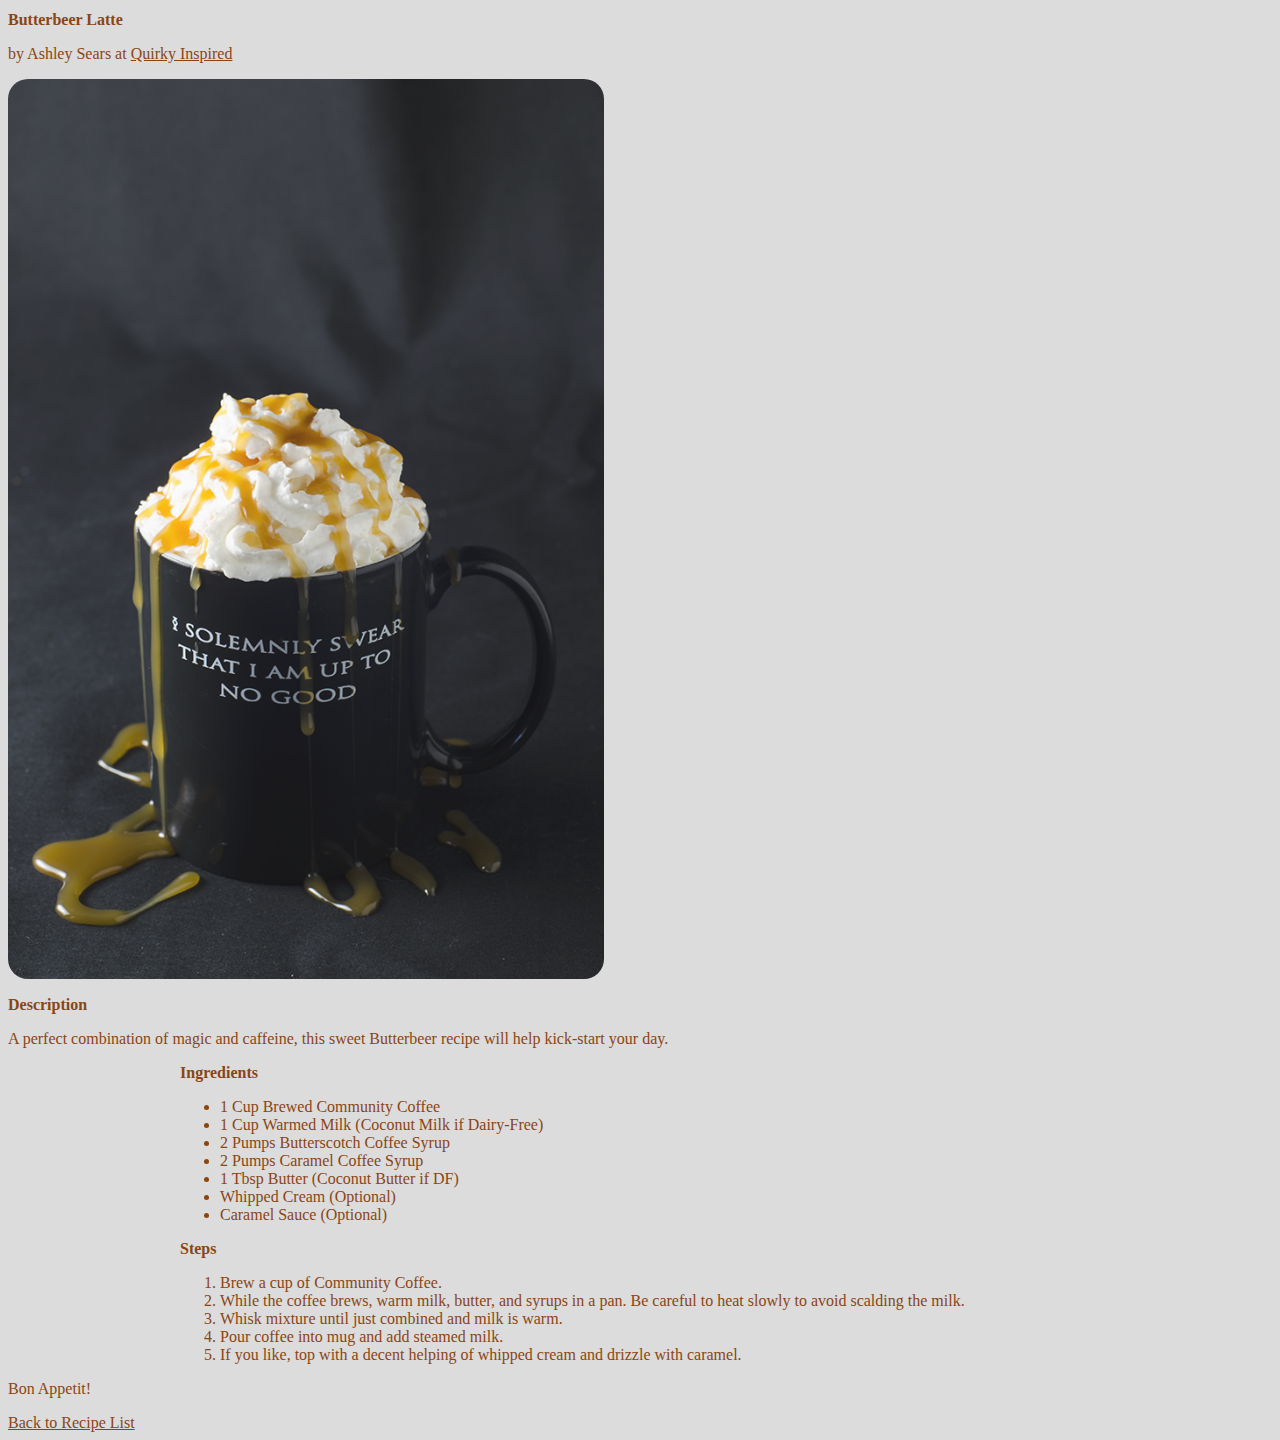
==== recipes/butterbeer-latte.html @ 449b4c3a "Change layout of html to use semantic tags and alter css to match" ====
<!DOCTYPE html>
<html lang="en">
<head>
  <meta charset="UTF-8">
  <link rel="stylesheet" href="../styles.css">
  <title>Butterbeer Latte</title>
</head>
<body>
  <h1>Butterbeer Latte</h1>
  <p>by Ashley Sears at <a href="https://quirkyinspired.com/butterbeer-latte-recipe/">Quirky Inspired</a></p>
  <img src="../images/butterbeerlatterecipe.png">
  <h2>Description</h2>
  <p class="description">A perfect combination of magic and caffeine, this sweet Butterbeer recipe will help kick-start your day.</p>
  <div class="container">
    <h2>Ingredients</h2>
    <ul>
      <li>1 Cup Brewed Community Coffee</li>
      <li>1 Cup Warmed Milk (Coconut Milk if Dairy-Free)</li>
      <li>2 Pumps Butterscotch Coffee Syrup</li>
      <li>2 Pumps Caramel Coffee Syrup</li>
      <li>1 Tbsp Butter (Coconut Butter if DF)</li>
      <li>Whipped Cream (Optional)</li>
      <li>Caramel Sauce (Optional)</li>
    </ul>
    <h2>Steps</h2>
    <ol>
      <li>Brew a cup of Community Coffee.</li>
      <li>While the coffee brews, warm milk, butter, and syrups in a pan. Be careful to heat slowly to avoid scalding the milk.</li>
      <li>Whisk mixture until just combined and milk is warm.</li>
      <li>Pour coffee into mug and add steamed milk.</li>
      <li>If you like, top with a decent helping of whipped cream and drizzle with caramel.</li>
    </ol>
  </div>
  <p>Bon Appetit!</p>
  <a href="../index.html">Back to Recipe List</a>
</body>
</html>
---- styles.css ----
/* General Styles */
* {
  background-color:gainsboro;
  color:saddlebrown;
  font-family: Baskerville, 'Baskerville Old Face', Garamond, 'Times New Roman', serif;
  font-size: 100%;
  box-sizing: border-box;
  /*line-height: 150%;*/
  /*margin-top: 0;*/
  /*margin-bottom: 10px;*/
}

.container {
  width: 960px;
  margin: 0 auto;
  padding-left: 20px;
  padding-right: 20px;
}


img {
  border-radius: 20px;
  opacity: 90%;
}

footer {
  font-size: 0.7em;
}

/*
body {
  text-align: center;
  width: 100%;
  margin-top: 50px;
  margin-left: auto;
  margin-right: auto;
}



h1 {
  font-size: 3em;
}

h2 {
  font-size: 2em;
  margin-bottom: 0;
}


p,
li {
  font-size: 1.25em;
}

ul,
ol {
  display: inline-block;
  text-align: left;
}

.container {
  width: 600px;
  margin-left: auto;
  margin-right: auto;
}
*/

/* Main Menu Styles */
/*
.menu {
  list-style-type: none;
}

.menu img {
  width: 150px;
  height: 200px;
  object-fit:cover;
}

.menu li {
  display:inline-block;
  vertical-align: text-top;
  width: 155px;
  padding: 15px;
}
*/
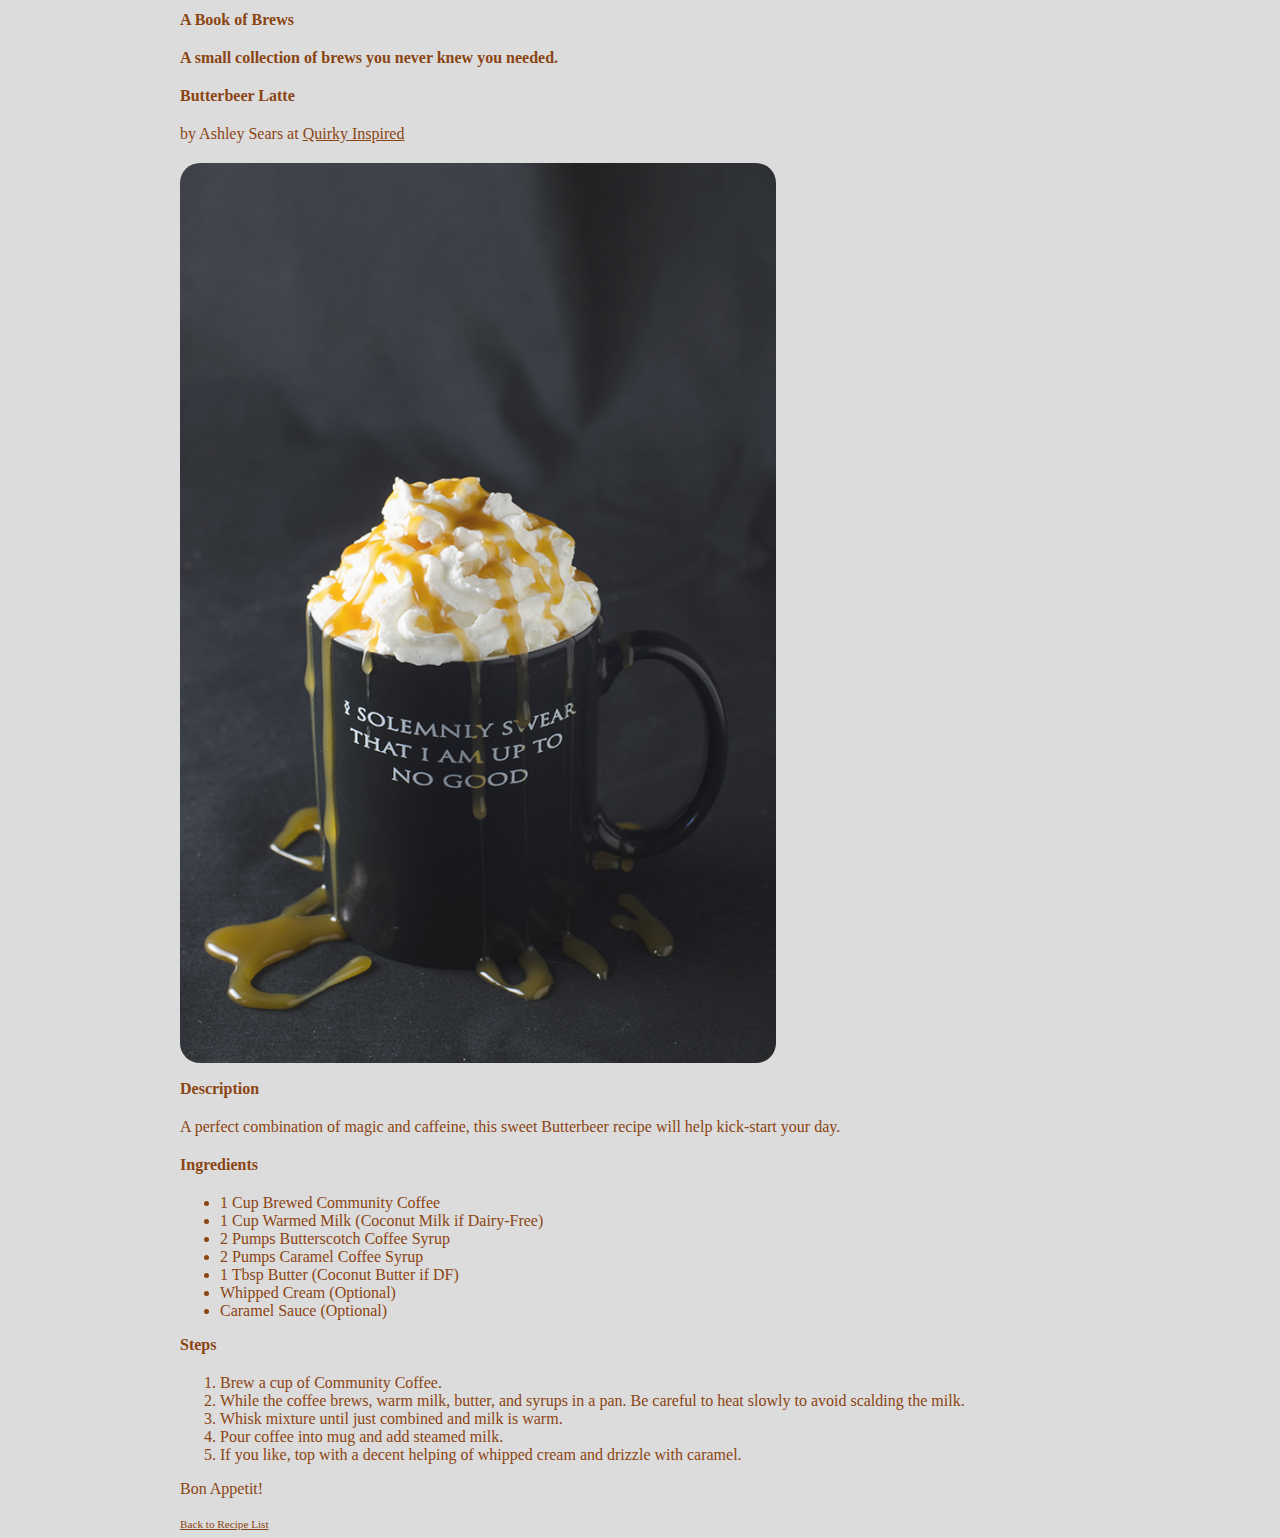
==== commit f0f3d980: "Add more structure to html to help with layout. Add header across all pages." ====
--- a/recipes/butterbeer-latte.html
+++ b/recipes/butterbeer-latte.html
@@ -6,32 +6,54 @@
   <title>Butterbeer Latte</title>
 </head>
 <body>
-  <h1>Butterbeer Latte</h1>
-  <p>by Ashley Sears at <a href="https://quirkyinspired.com/butterbeer-latte-recipe/">Quirky Inspired</a></p>
-  <img src="../images/butterbeerlatterecipe.png">
-  <h2>Description</h2>
-  <p class="description">A perfect combination of magic and caffeine, this sweet Butterbeer recipe will help kick-start your day.</p>
+  <header class="container">
+    <h1>A Book of Brews</h1>
+    <h3>A small collection of brews you never knew you needed.</h3>
+  </header>
+  
   <div class="container">
-    <h2>Ingredients</h2>
-    <ul>
-      <li>1 Cup Brewed Community Coffee</li>
-      <li>1 Cup Warmed Milk (Coconut Milk if Dairy-Free)</li>
-      <li>2 Pumps Butterscotch Coffee Syrup</li>
-      <li>2 Pumps Caramel Coffee Syrup</li>
-      <li>1 Tbsp Butter (Coconut Butter if DF)</li>
-      <li>Whipped Cream (Optional)</li>
-      <li>Caramel Sauce (Optional)</li>
-    </ul>
-    <h2>Steps</h2>
-    <ol>
-      <li>Brew a cup of Community Coffee.</li>
-      <li>While the coffee brews, warm milk, butter, and syrups in a pan. Be careful to heat slowly to avoid scalding the milk.</li>
-      <li>Whisk mixture until just combined and milk is warm.</li>
-      <li>Pour coffee into mug and add steamed milk.</li>
-      <li>If you like, top with a decent helping of whipped cream and drizzle with caramel.</li>
-    </ol>
+    <h1>Butterbeer Latte</h1>
+    <p>by Ashley Sears at <a href="https://quirkyinspired.com/butterbeer-latte-recipe/">Quirky Inspired</a></p>
   </div>
-  <p>Bon Appetit!</p>
-  <a href="../index.html">Back to Recipe List</a>
+  
+  <div class="container">
+    <img src="../images/butterbeerlatterecipe.png">
+    
+    <div>
+      <section>
+        <h2>Description</h2>
+        <p>A perfect combination of magic and caffeine, this sweet Butterbeer recipe will help kick-start your day.</p>
+      </section>
+
+      <section>
+        <h2>Ingredients</h2>
+        <ul>
+          <li>1 Cup Brewed Community Coffee</li>
+          <li>1 Cup Warmed Milk (Coconut Milk if Dairy-Free)</li>
+          <li>2 Pumps Butterscotch Coffee Syrup</li>
+          <li>2 Pumps Caramel Coffee Syrup</li>
+          <li>1 Tbsp Butter (Coconut Butter if DF)</li>
+          <li>Whipped Cream (Optional)</li>
+          <li>Caramel Sauce (Optional)</li>
+        </ul>
+      </section>
+
+      <section>
+        <h2>Steps</h2>
+        <ol>
+          <li>Brew a cup of Community Coffee.</li>
+          <li>While the coffee brews, warm milk, butter, and syrups in a pan. Be careful to heat slowly to avoid scalding the milk.</li>
+          <li>Whisk mixture until just combined and milk is warm.</li>
+          <li>Pour coffee into mug and add steamed milk.</li>
+          <li>If you like, top with a decent helping of whipped cream and drizzle with caramel.</li>
+        </ol>
+        <p>Bon Appetit!</p>
+      </section>
+    </div>
+  </div>
+
+  <footer class="container">
+    <a href="../index.html">Back to Recipe List</a>
+  </footer>
 </body>
 </html>--- a/styles.css
+++ b/styles.css
@@ -1,13 +1,7 @@
-/* General Styles */
+/* General Layout*/
 * {
+  box-sizing: border-box;
   background-color:gainsboro;
-  color:saddlebrown;
-  font-family: Baskerville, 'Baskerville Old Face', Garamond, 'Times New Roman', serif;
-  font-size: 100%;
-  box-sizing: border-box;
-  /*line-height: 150%;*/
-  /*margin-top: 0;*/
-  /*margin-bottom: 10px;*/
 }
 
 .container {
@@ -17,15 +11,45 @@
   padding-right: 20px;
 }
 
-
 img {
   border-radius: 20px;
   opacity: 90%;
 }
 
+/* Typography */
+
+* {
+  font-family: Baskerville, 'Baskerville Old Face', Garamond, 'Times New Roman', serif;
+  font-size: 100%;
+  color:saddlebrown;
+  /*line-height: 150%;*/
+}
+
+h1,
+h2,
+h3,
+h5,
+p {
+  margin-bottom: 20px;
+}
+
 footer {
   font-size: 0.7em;
 }
+
+
+/* Main Menu */
+
+.welcome {
+  padding: 20px 80px 50px;
+}
+
+/* Recipe Pages */
+
+
+
+
+
 
 /*
 body {
@@ -59,11 +83,6 @@
   text-align: left;
 }
 
-.container {
-  width: 600px;
-  margin-left: auto;
-  margin-right: auto;
-}
 */
 
 /* Main Menu Styles */
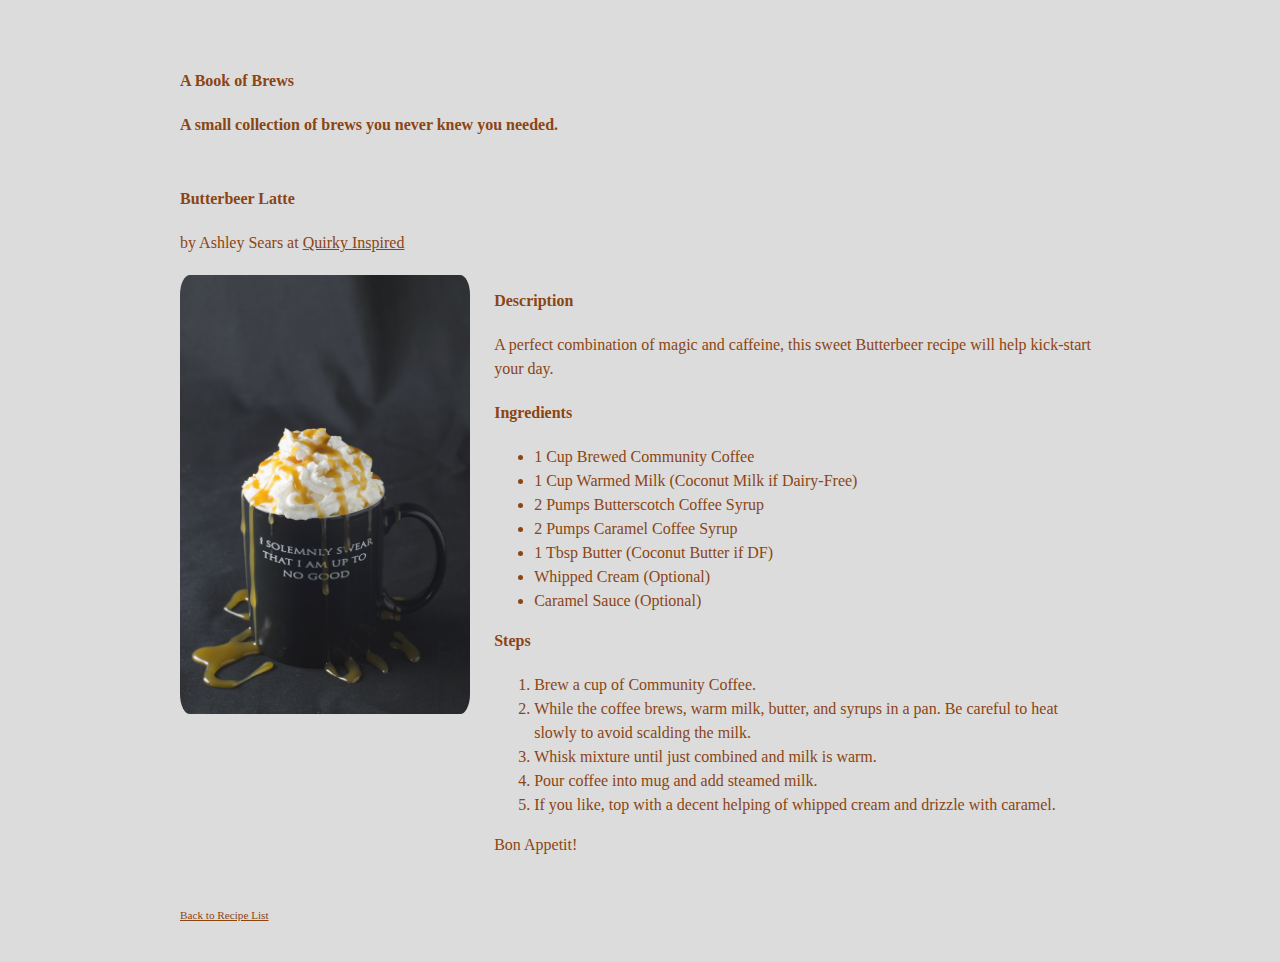
==== commit be44d043: "Create reusable layout for recipes" ====
--- a/recipes/butterbeer-latte.html
+++ b/recipes/butterbeer-latte.html
@@ -16,10 +16,9 @@
     <p>by Ashley Sears at <a href="https://quirkyinspired.com/butterbeer-latte-recipe/">Quirky Inspired</a></p>
   </div>
   
-  <div class="container">
-    <img src="../images/butterbeerlatterecipe.png">
-    
-    <div>
+  <div class="col-container">
+    <img class="col-1" src="../images/butterbeerlatterecipe.png">
+    <div class="col-2">
       <section>
         <h2>Description</h2>
         <p>A perfect combination of magic and caffeine, this sweet Butterbeer recipe will help kick-start your day.</p>
--- a/styles.css
+++ b/styles.css
@@ -4,9 +4,13 @@
   background-color:gainsboro;
 }
 
-.container {
+.container,
+.col-container {
   width: 960px;
   margin: 0 auto;
+}
+
+.container {
   padding-left: 20px;
   padding-right: 20px;
 }
@@ -22,7 +26,7 @@
   font-family: Baskerville, 'Baskerville Old Face', Garamond, 'Times New Roman', serif;
   font-size: 100%;
   color:saddlebrown;
-  /*line-height: 150%;*/
+  line-height: 150%;
 }
 
 h1,
@@ -37,6 +41,17 @@
   font-size: 0.7em;
 }
 
+/* Header */
+
+header {
+  padding: 50px 0 20px;
+}
+
+/* Footer */
+
+footer {
+  padding: 30px 0;
+}
 
 /* Main Menu */
 
@@ -44,63 +59,39 @@
   padding: 20px 80px 50px;
 }
 
+.menu-thumb {
+  width: 100%;
+  height: 450px;
+  object-fit:cover;
+}
+
 /* Recipe Pages */
+.col-1 {
+  width: 33%;
+}
 
+.col-2 {
+  width: 66%;
+}
 
+.col-1,
+.col-2 {
+  display: inline-block;
+  vertical-align: top;
+}
 
-
-
+.col-container,
+.col-1,
+.col-2 {
+  padding-left: 10px;
+  padding-right: 10px;
+}
 
 /*
-body {
-  text-align: center;
-  width: 100%;
-  margin-top: 50px;
-  margin-left: auto;
-  margin-right: auto;
-}
-
-
-
-h1 {
-  font-size: 3em;
-}
-
-h2 {
-  font-size: 2em;
-  margin-bottom: 0;
-}
-
-
-p,
-li {
-  font-size: 1.25em;
-}
-
-ul,
-ol {
-  display: inline-block;
-  text-align: left;
-}
-
-*/
-
-/* Main Menu Styles */
-/*
-.menu {
-  list-style-type: none;
-}
-
 .menu img {
   width: 150px;
   height: 200px;
-  object-fit:cover;
+  
 }
 
-.menu li {
-  display:inline-block;
-  vertical-align: text-top;
-  width: 155px;
-  padding: 15px;
-}
 */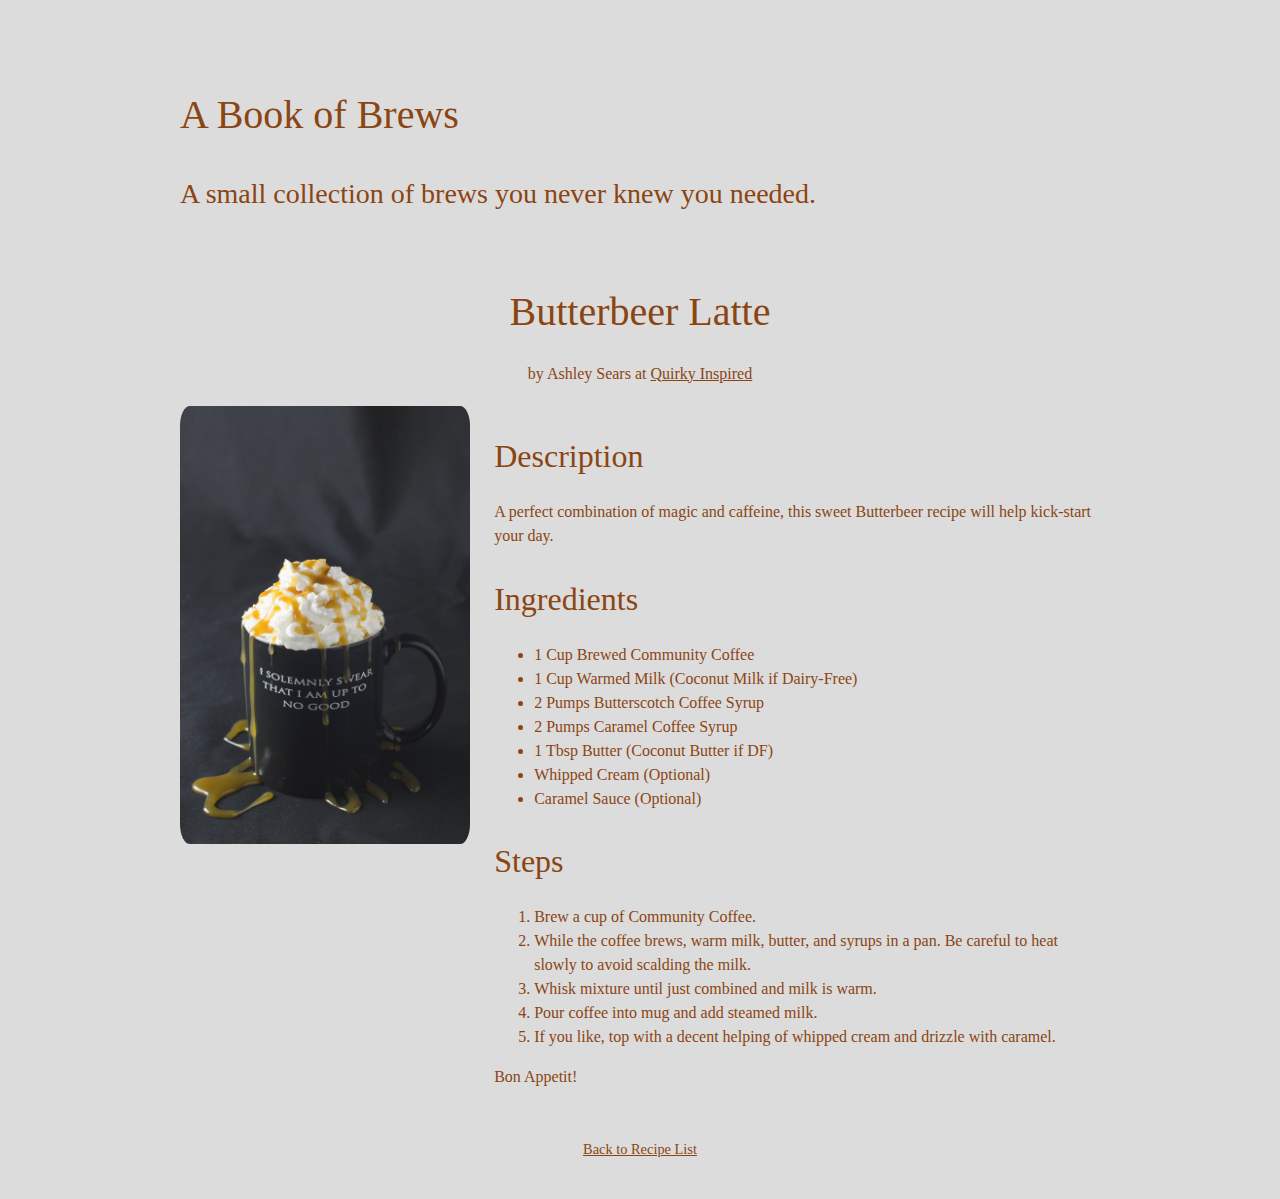
==== commit 862d1e7a: "Set typography" ====
--- a/recipes/butterbeer-latte.html
+++ b/recipes/butterbeer-latte.html
@@ -11,7 +11,7 @@
     <h3>A small collection of brews you never knew you needed.</h3>
   </header>
   
-  <div class="container">
+  <div class="title container">
     <h1>Butterbeer Latte</h1>
     <p>by Ashley Sears at <a href="https://quirkyinspired.com/butterbeer-latte-recipe/">Quirky Inspired</a></p>
   </div>
--- a/styles.css
+++ b/styles.css
@@ -26,7 +26,14 @@
   font-family: Baskerville, 'Baskerville Old Face', Garamond, 'Times New Roman', serif;
   font-size: 100%;
   color:saddlebrown;
+  font-weight: 400;
   line-height: 150%;
+}
+
+.title,
+.welcome,
+footer {
+  text-align: center;
 }
 
 h1,
@@ -37,8 +44,24 @@
   margin-bottom: 20px;
 }
 
+h1 {
+  font-size: 2.5em;
+}
+
+h2 {
+  font-size: 2em;
+}
+
+h3 {
+  font-size: 1.75em;
+}
+
+h5 {
+  font-size: 1.25em;
+}
+
 footer {
-  font-size: 0.7em;
+  font-size: 0.9em;
 }
 
 /* Header */
@@ -85,13 +108,4 @@
 .col-2 {
   padding-left: 10px;
   padding-right: 10px;
-}
-
-/*
-.menu img {
-  width: 150px;
-  height: 200px;
-  
-}
-
-*/+}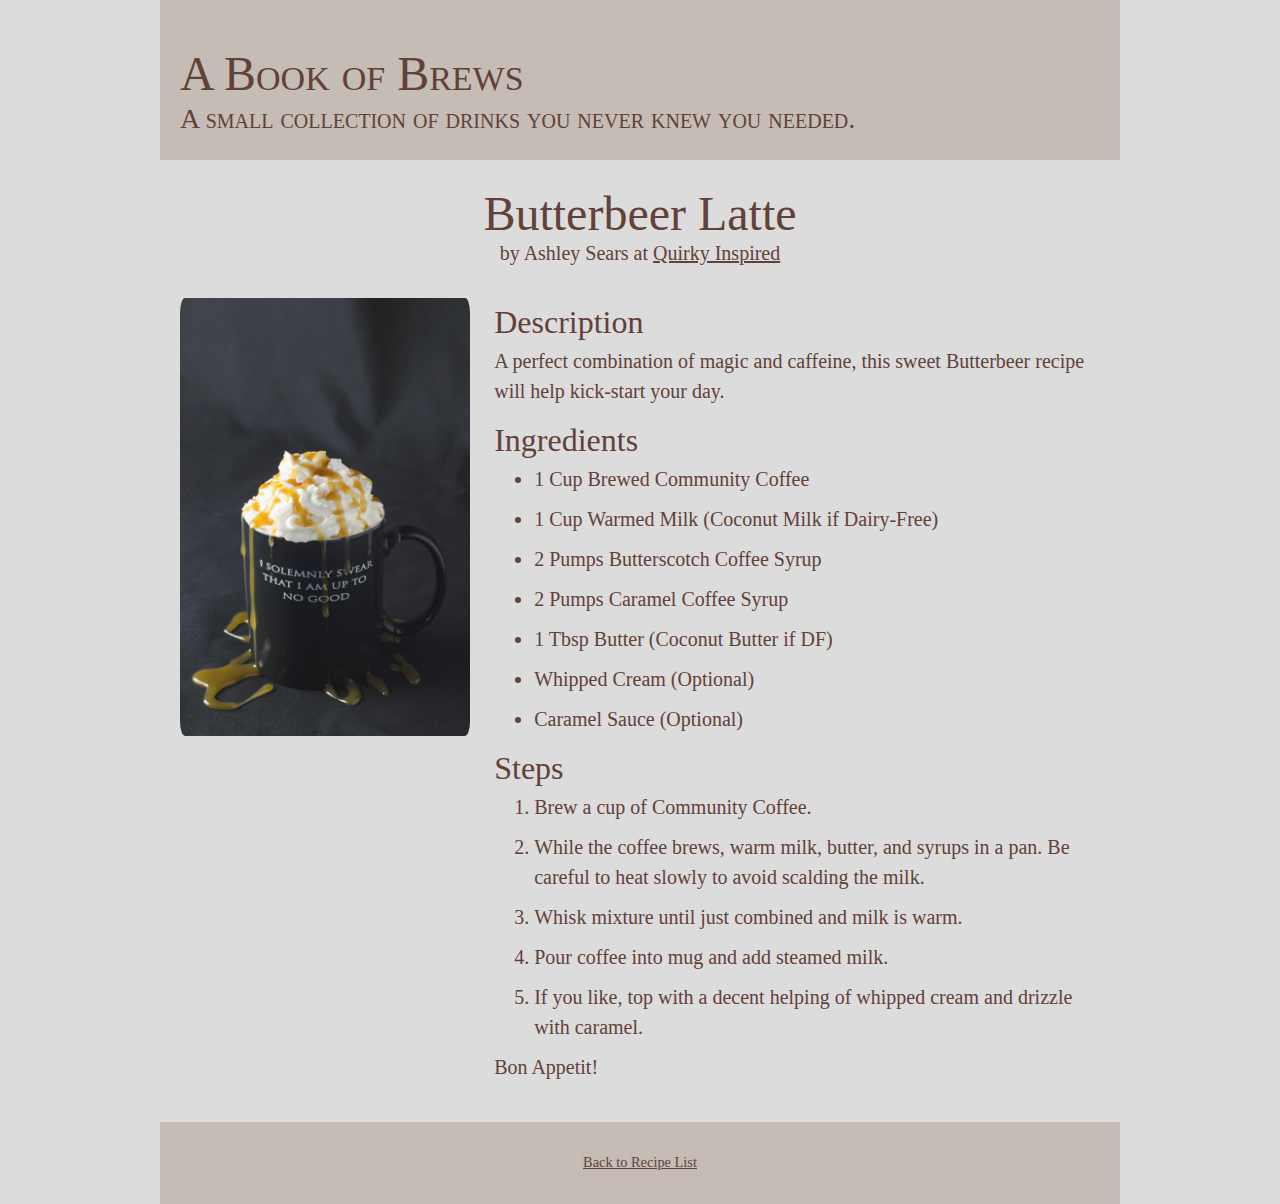
==== commit 4c03b5f2: "Put links on photos and edit typography" ====
--- a/recipes/butterbeer-latte.html
+++ b/recipes/butterbeer-latte.html
@@ -7,8 +7,8 @@
 </head>
 <body>
   <header class="container">
-    <h1>A Book of Brews</h1>
-    <h3>A small collection of brews you never knew you needed.</h3>
+    <h1 class="banner">A Book of Brews</h1>
+    <h3 class="banner">A small collection of drinks you never knew you needed.</h3>
   </header>
   
   <div class="title container">
--- a/styles.css
+++ b/styles.css
@@ -1,13 +1,18 @@
 /* General Layout*/
 * {
   box-sizing: border-box;
+  margin-top: 0;
+  margin-bottom: 0;
+}
+
+body {
   background-color:gainsboro;
 }
 
 .container,
 .col-container {
   width: 960px;
-  margin: 0 auto;
+  margin: 0 auto 30px;
 }
 
 .container {
@@ -16,7 +21,7 @@
 }
 
 img {
-  border-radius: 20px;
+  border-radius: 15px;
   opacity: 90%;
 }
 
@@ -25,7 +30,7 @@
 * {
   font-family: Baskerville, 'Baskerville Old Face', Garamond, 'Times New Roman', serif;
   font-size: 100%;
-  color:saddlebrown;
+  color: #624139;
   font-weight: 400;
   line-height: 150%;
 }
@@ -36,16 +41,16 @@
   text-align: center;
 }
 
-h1,
-h2,
 h3,
 h5,
-p {
-  margin-bottom: 20px;
+p,
+li {
+  margin-bottom: 10px;
 }
 
 h1 {
-  font-size: 2.5em;
+  font-size: 3em;
+  line-height: 1;
 }
 
 h2 {
@@ -56,30 +61,44 @@
   font-size: 1.75em;
 }
 
-h5 {
+h5,
+li,
+p {
   font-size: 1.25em;
+}
+
+.banner,h5 {
+  font-variant: small-caps;
 }
 
 footer {
   font-size: 0.9em;
 }
 
+.banner {
+  color: #624139;
+}
+
 /* Header */
 
 header {
-  padding: 50px 0 20px;
+  padding: 50px 0 10px;
+  background-color: #c5bcb5;
 }
 
 /* Footer */
 
-footer {
+footer.container {
   padding: 30px 0;
+  background-color: #c5bcb5;
+  margin-bottom: 0;
 }
 
 /* Main Menu */
 
 .welcome {
   padding: 20px 80px 50px;
+  margin-top: 50px;
 }
 
 .menu-thumb {
@@ -108,4 +127,4 @@
 .col-2 {
   padding-left: 10px;
   padding-right: 10px;
-}+}
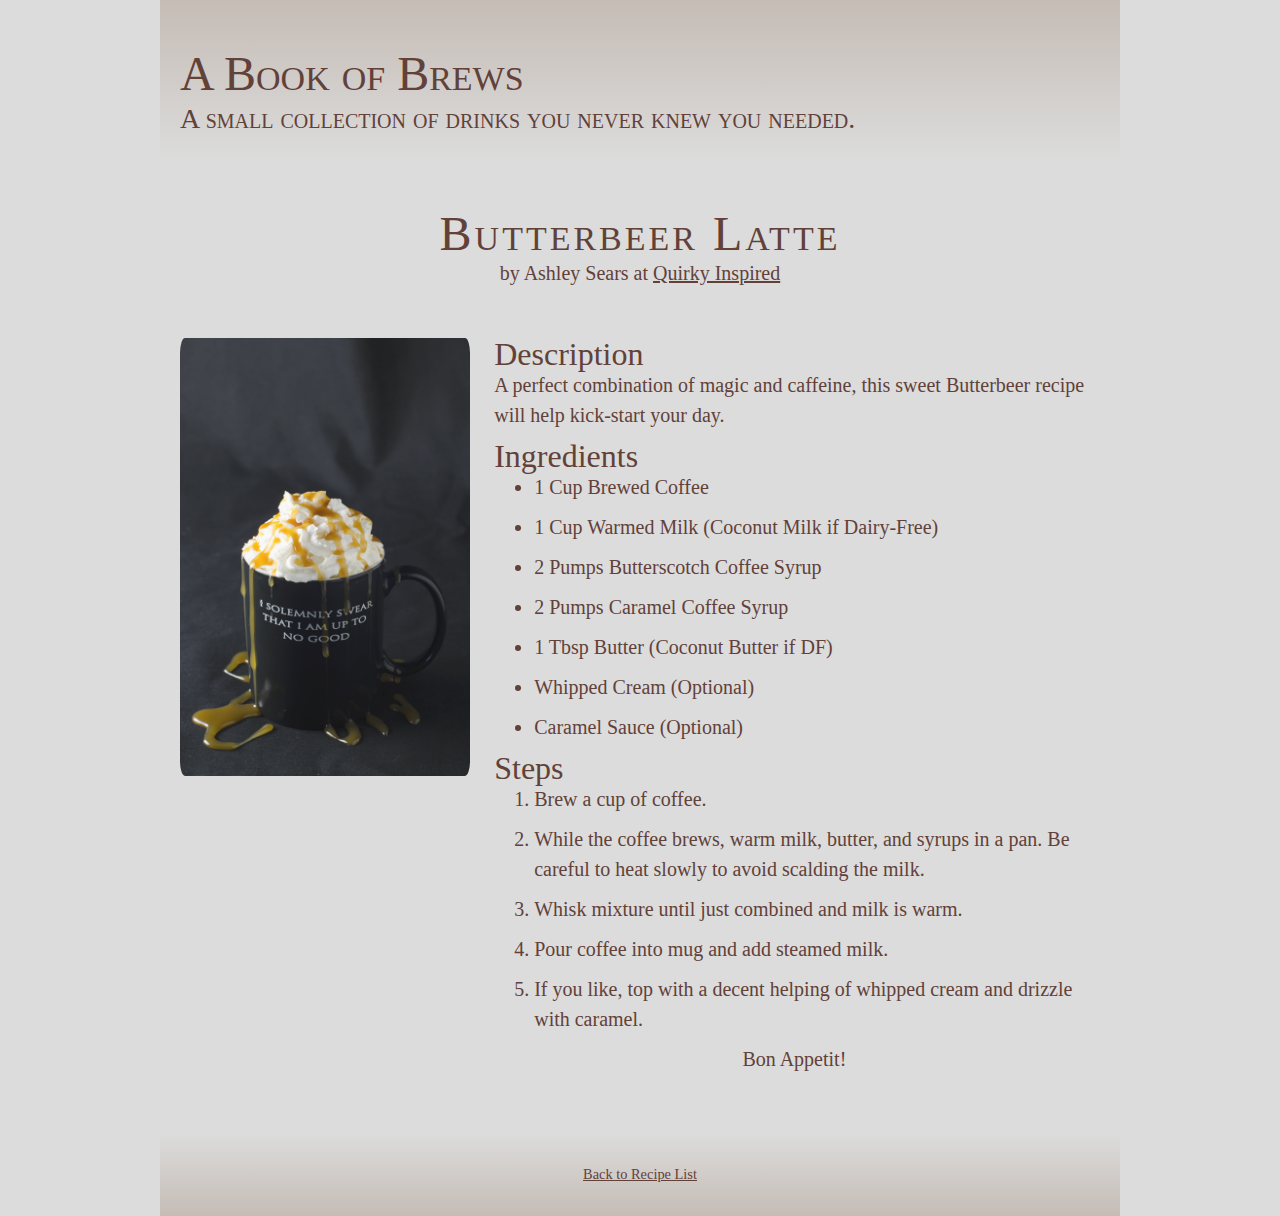
==== commit 1cc124db: "Add banner gradients and edit recipe title styles" ====
--- a/recipes/butterbeer-latte.html
+++ b/recipes/butterbeer-latte.html
@@ -27,7 +27,7 @@
       <section>
         <h2>Ingredients</h2>
         <ul>
-          <li>1 Cup Brewed Community Coffee</li>
+          <li>1 Cup Brewed Coffee</li>
           <li>1 Cup Warmed Milk (Coconut Milk if Dairy-Free)</li>
           <li>2 Pumps Butterscotch Coffee Syrup</li>
           <li>2 Pumps Caramel Coffee Syrup</li>
@@ -40,13 +40,13 @@
       <section>
         <h2>Steps</h2>
         <ol>
-          <li>Brew a cup of Community Coffee.</li>
+          <li>Brew a cup of coffee.</li>
           <li>While the coffee brews, warm milk, butter, and syrups in a pan. Be careful to heat slowly to avoid scalding the milk.</li>
           <li>Whisk mixture until just combined and milk is warm.</li>
           <li>Pour coffee into mug and add steamed milk.</li>
           <li>If you like, top with a decent helping of whipped cream and drizzle with caramel.</li>
         </ol>
-        <p>Bon Appetit!</p>
+        <p class="signoff">Bon Appetit!</p>
       </section>
     </div>
   </div>
--- a/styles.css
+++ b/styles.css
@@ -12,7 +12,7 @@
 .container,
 .col-container {
   width: 960px;
-  margin: 0 auto 30px;
+  margin: 0 auto 50px;
 }
 
 .container {
@@ -50,11 +50,12 @@
 
 h1 {
   font-size: 3em;
-  line-height: 1;
+  line-height: 100%;
 }
 
 h2 {
   font-size: 2em;
+  line-height: 100%;
 }
 
 h3 {
@@ -79,11 +80,21 @@
   color: #624139;
 }
 
+.title h1 {
+  letter-spacing:3px;
+  font-variant: small-caps;
+}
+
+.signoff {
+  text-align: center;
+}
+
 /* Header */
 
 header {
   padding: 50px 0 10px;
   background-color: #c5bcb5;
+  background: linear-gradient(180deg, rgba(197,188,181,1) 0%, rgba(220,220,220,1) 100%);
 }
 
 /* Footer */
@@ -92,6 +103,7 @@
   padding: 30px 0;
   background-color: #c5bcb5;
   margin-bottom: 0;
+  background: linear-gradient(360deg, rgba(197,188,181,1) 0%, rgba(220,220,220,1) 100%);
 }
 
 /* Main Menu */
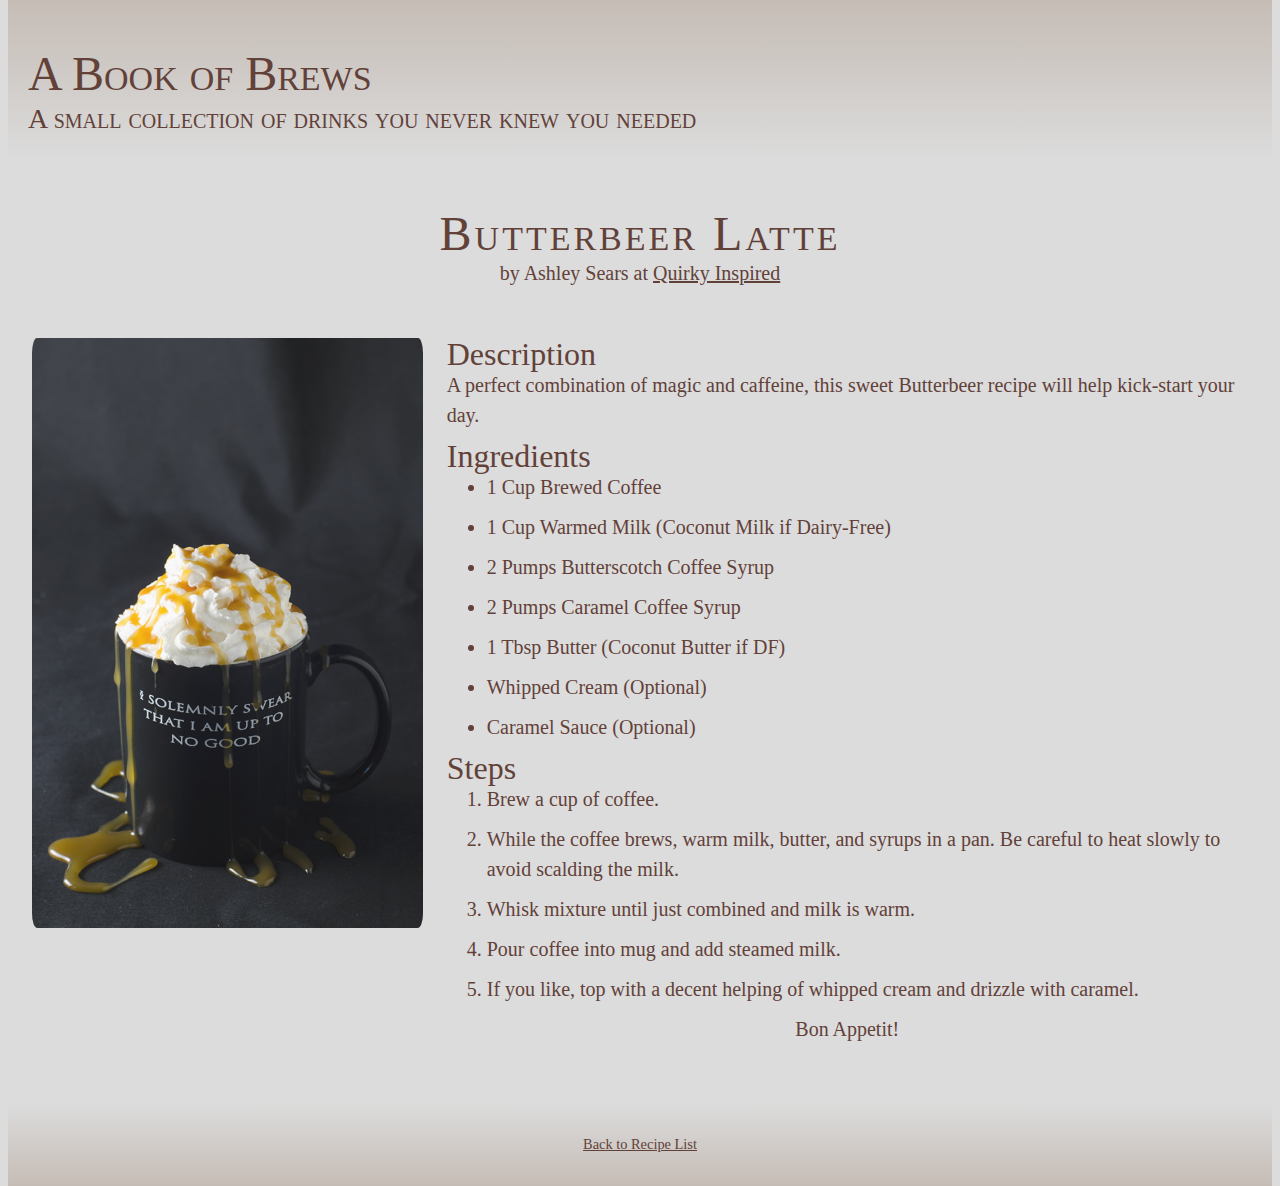
==== commit 4341dc82: "Fix page width issue." ====
--- a/recipes/butterbeer-latte.html
+++ b/recipes/butterbeer-latte.html
@@ -8,7 +8,7 @@
 <body>
   <header class="container">
     <h1 class="banner">A Book of Brews</h1>
-    <h3 class="banner">A small collection of drinks you never knew you needed.</h3>
+    <h3 class="banner">A small collection of drinks you never knew you needed</h3>
   </header>
   
   <div class="title container">
--- a/styles.css
+++ b/styles.css
@@ -11,7 +11,7 @@
 
 .container,
 .col-container {
-  width: 960px;
+  max-width: 100%;
   margin: 0 auto 50px;
 }
 
@@ -21,6 +21,7 @@
 }
 
 img {
+  max-width: 100%;
   border-radius: 15px;
   opacity: 90%;
 }
@@ -37,6 +38,7 @@
 
 .title,
 .welcome,
+.col-container,
 footer {
   text-align: center;
 }
@@ -121,11 +123,12 @@
 
 /* Recipe Pages */
 .col-1 {
-  width: 33%;
+  max-width: 33%;
 }
 
 .col-2 {
-  width: 66%;
+  max-width: 66%;
+  text-align: left;
 }
 
 .col-1,
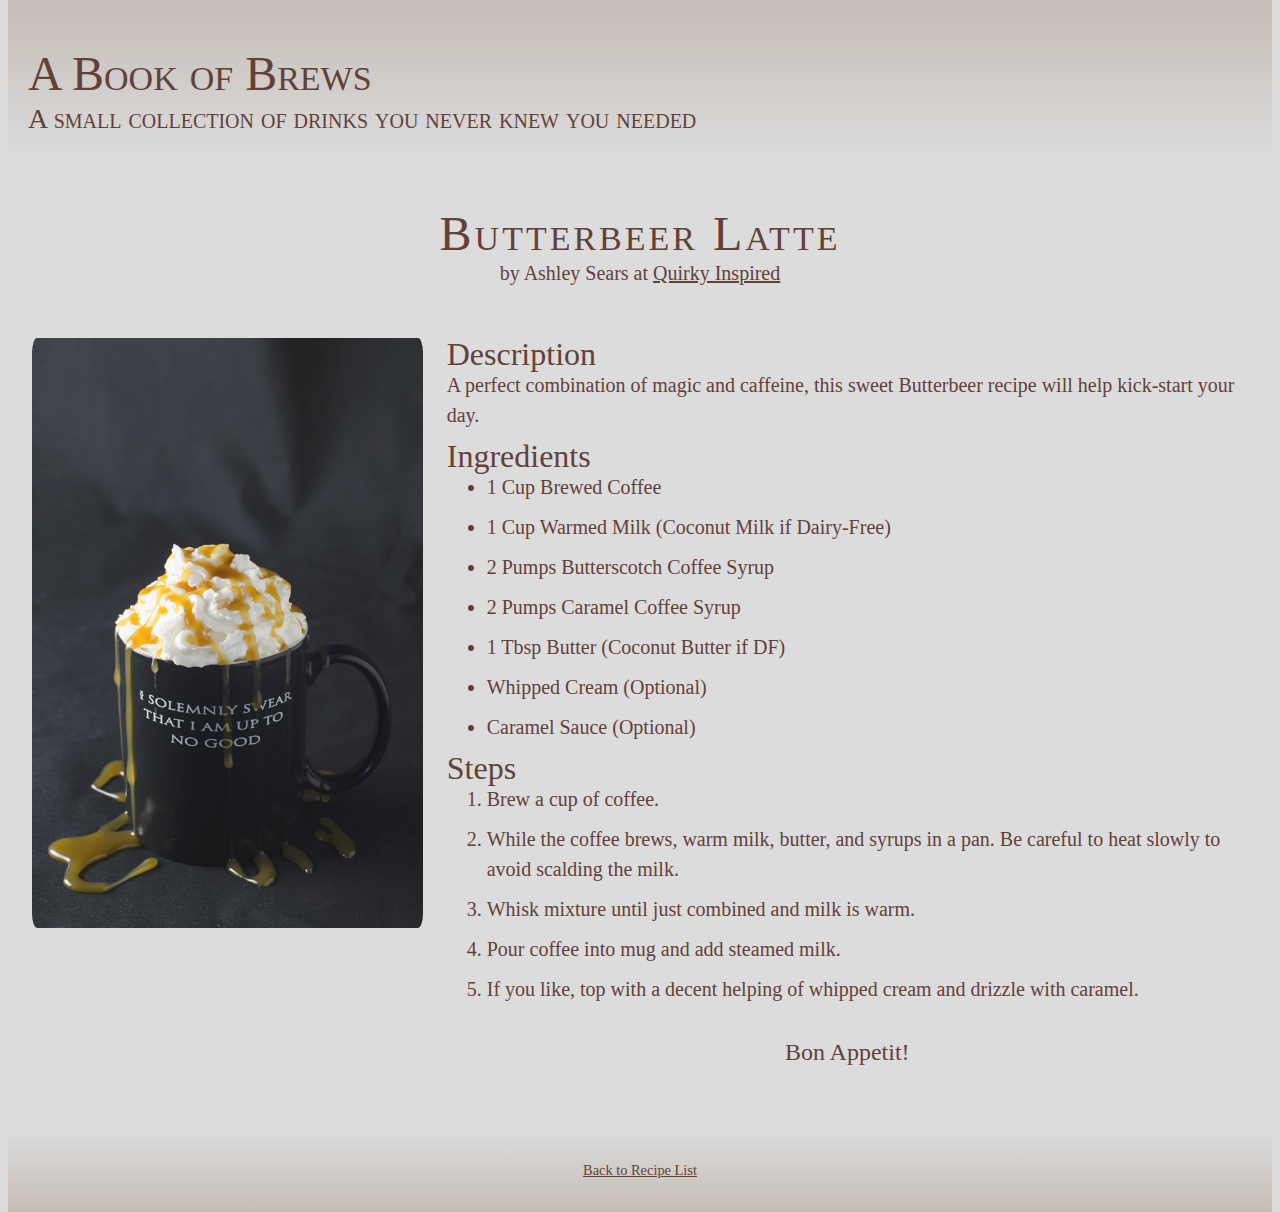
==== commit d504b111: "Add link to header and resize signoffs" ====
--- a/recipes/butterbeer-latte.html
+++ b/recipes/butterbeer-latte.html
@@ -7,7 +7,7 @@
 </head>
 <body>
   <header class="container">
-    <h1 class="banner">A Book of Brews</h1>
+    <a href="../index.html"><h1 class="banner">A Book of Brews</h1></a>
     <h3 class="banner">A small collection of drinks you never knew you needed</h3>
   </header>
   
--- a/styles.css
+++ b/styles.css
@@ -89,6 +89,8 @@
 
 .signoff {
   text-align: center;
+  margin-top: 30px;
+  font-size: 1.5em;
 }
 
 /* Header */
@@ -97,6 +99,10 @@
   padding: 50px 0 10px;
   background-color: #c5bcb5;
   background: linear-gradient(180deg, rgba(197,188,181,1) 0%, rgba(220,220,220,1) 100%);
+}
+
+header a {
+  text-decoration: none;
 }
 
 /* Footer */
